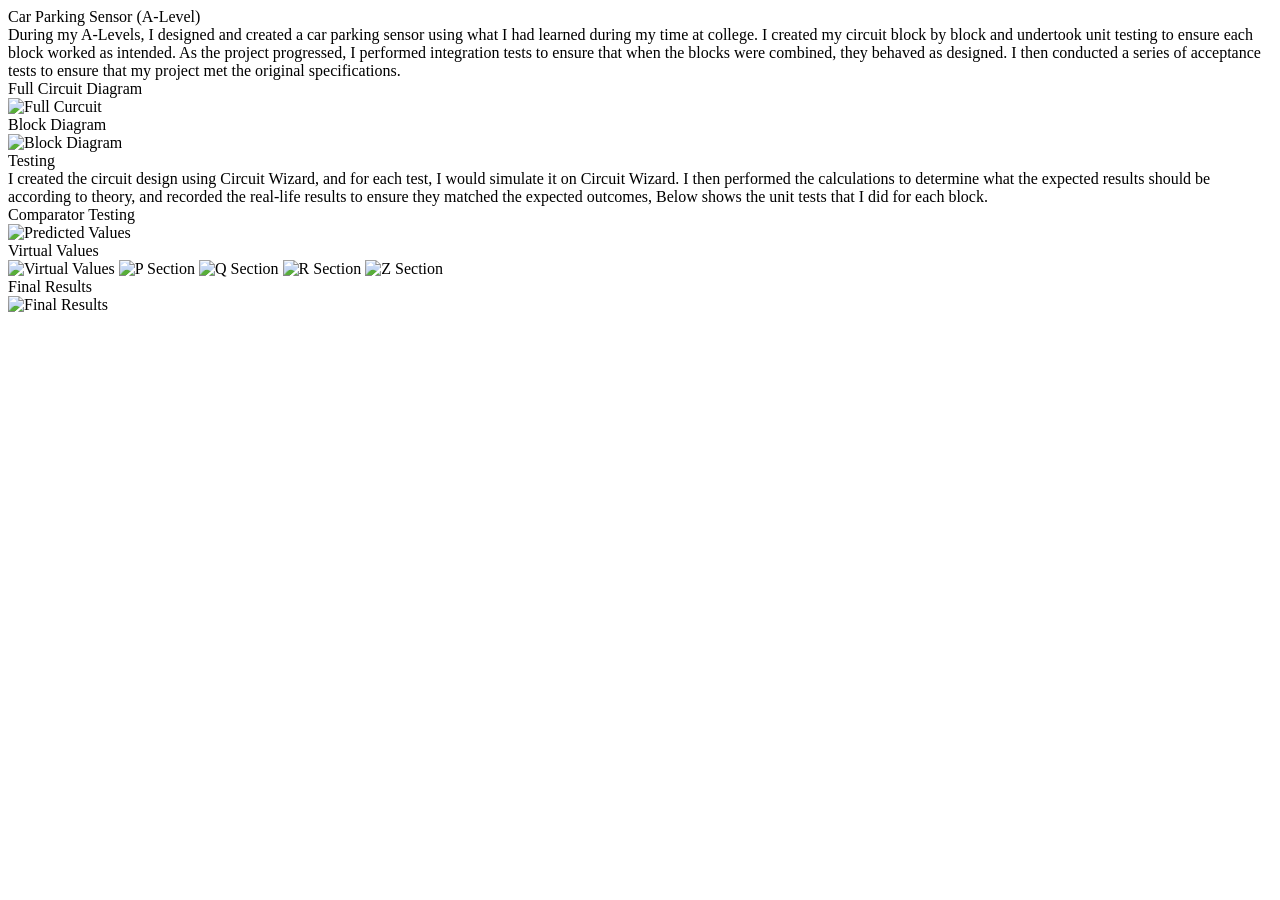
==== Pages/Projects/CarParking.html @ 0b010fe2 "init commit after making into static" ====
<!DOCTYPE html>
<html>

<head>
    <title>
        Car Parking Sensor
    </title>
    <link rel="stylesheet" href="{{ url_for('static', filename='Projects.css') }}">

</head>

<body>
    <div class="Title">Car Parking Sensor (A-Level)</div>
    <div class="IntroBox">
        <div class="Intro">During my A-Levels, I designed and created a car parking sensor using what I had learned
            during my time at college. I created my circuit block by block and undertook unit testing to ensure each
            block worked as intended. As the project progressed, I performed integration tests to ensure that when the
            blocks were combined, they behaved as designed. I then conducted a series of acceptance tests to ensure that
            my project met the original specifications.</div>
    </div>
    <div class="Box">
        <div class="SubTitles">Full Circuit Diagram</div>
        <div class="DiagramPlace">
            <img src="Images/CarParking/Full_Circuit.png" alt="Full Curcuit"
                class="DiagramSizes">
        </div>

        <div class="SubTitles">Block Diagram</div>
        <div class="DiagramPlace">
            <img src="Images/CarParking/Block_Diagram.png" alt="Block Diagram"
                class="DiagramSizes">
        </div>

        <div class="SubTitles">Testing</div>
        <div class="Intro">I created the circuit design using Circuit Wizard, and for each test, I would simulate it on
            Circuit Wizard. I then performed the calculations to determine what the expected results should be according
            to theory, and recorded the real-life results to ensure they matched the expected outcomes, Below shows the
            unit tests that I did for each block.</div>

        <div class="SubTitles">Comparator Testing</div>
        <div class="DiagramPlace">
            <img src="Images/CarParking/Predicted_Values.png" alt="Predicted Values"
                class="DiagramSizes">
        </div>

        <div class="SubTitles">Virtual Values</div>
        <div class="virtualPlace">
            <img src="Images/CarParking/Virtual_Values.png" alt="Virtual Values"
                class="virtualValues">
            <img src="Images/CarParking/P_Part.png" alt="P Section"
                class="virtualValues">
            <img src="Images/CarParking/Q_Part.png" alt="Q Section"
                class="virtualValues">
            <img src="Images/CarParking/R_Part.png" alt="R Section"
                class="virtualValues">
            <img src="Images/CarParking/Z_Part.png" alt="Z Section"
                class="virtualValues">
        </div>


        <div class="SubTitles">Final Results</div>
        <div class="DiagramPlace">
            <img src="Images/CarParking/Final_Results.png" alt="Final Results"
                class="DiagramSizes">
        </div>
    </div>

</body>

</html>
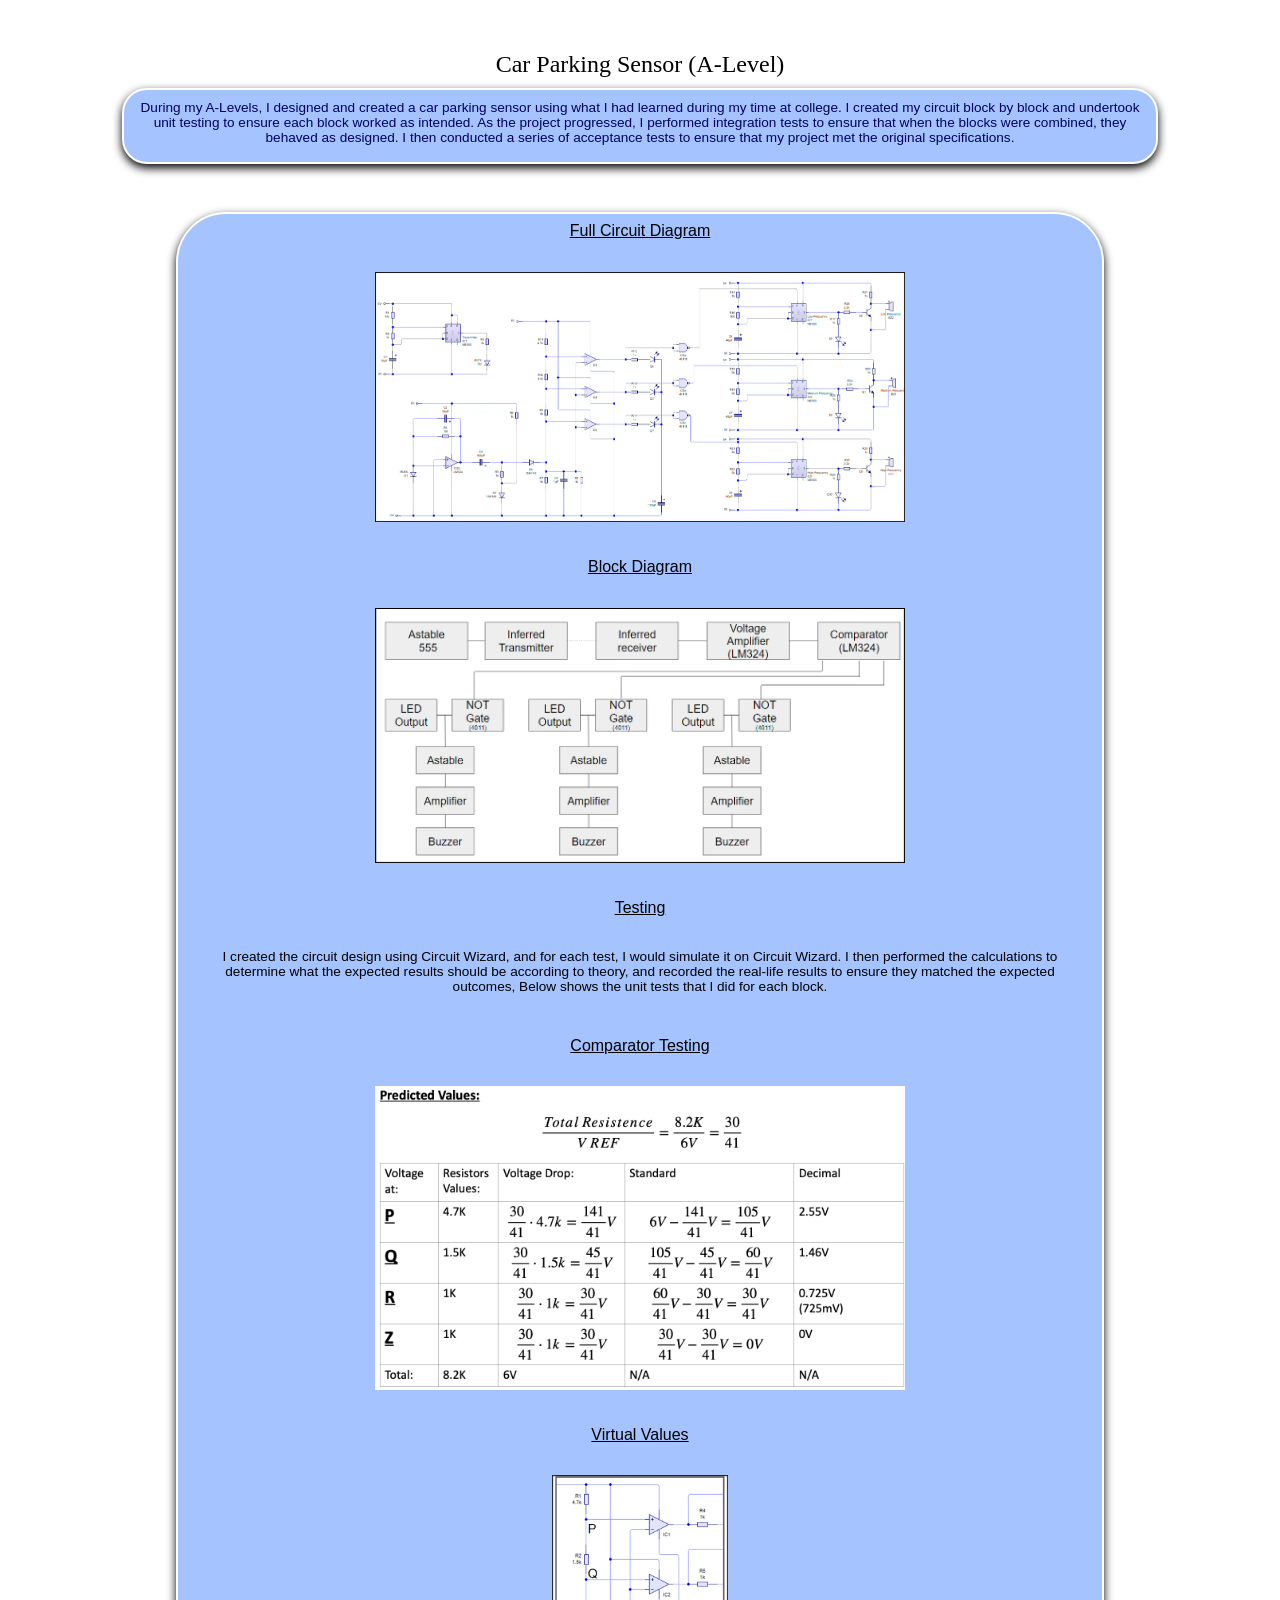
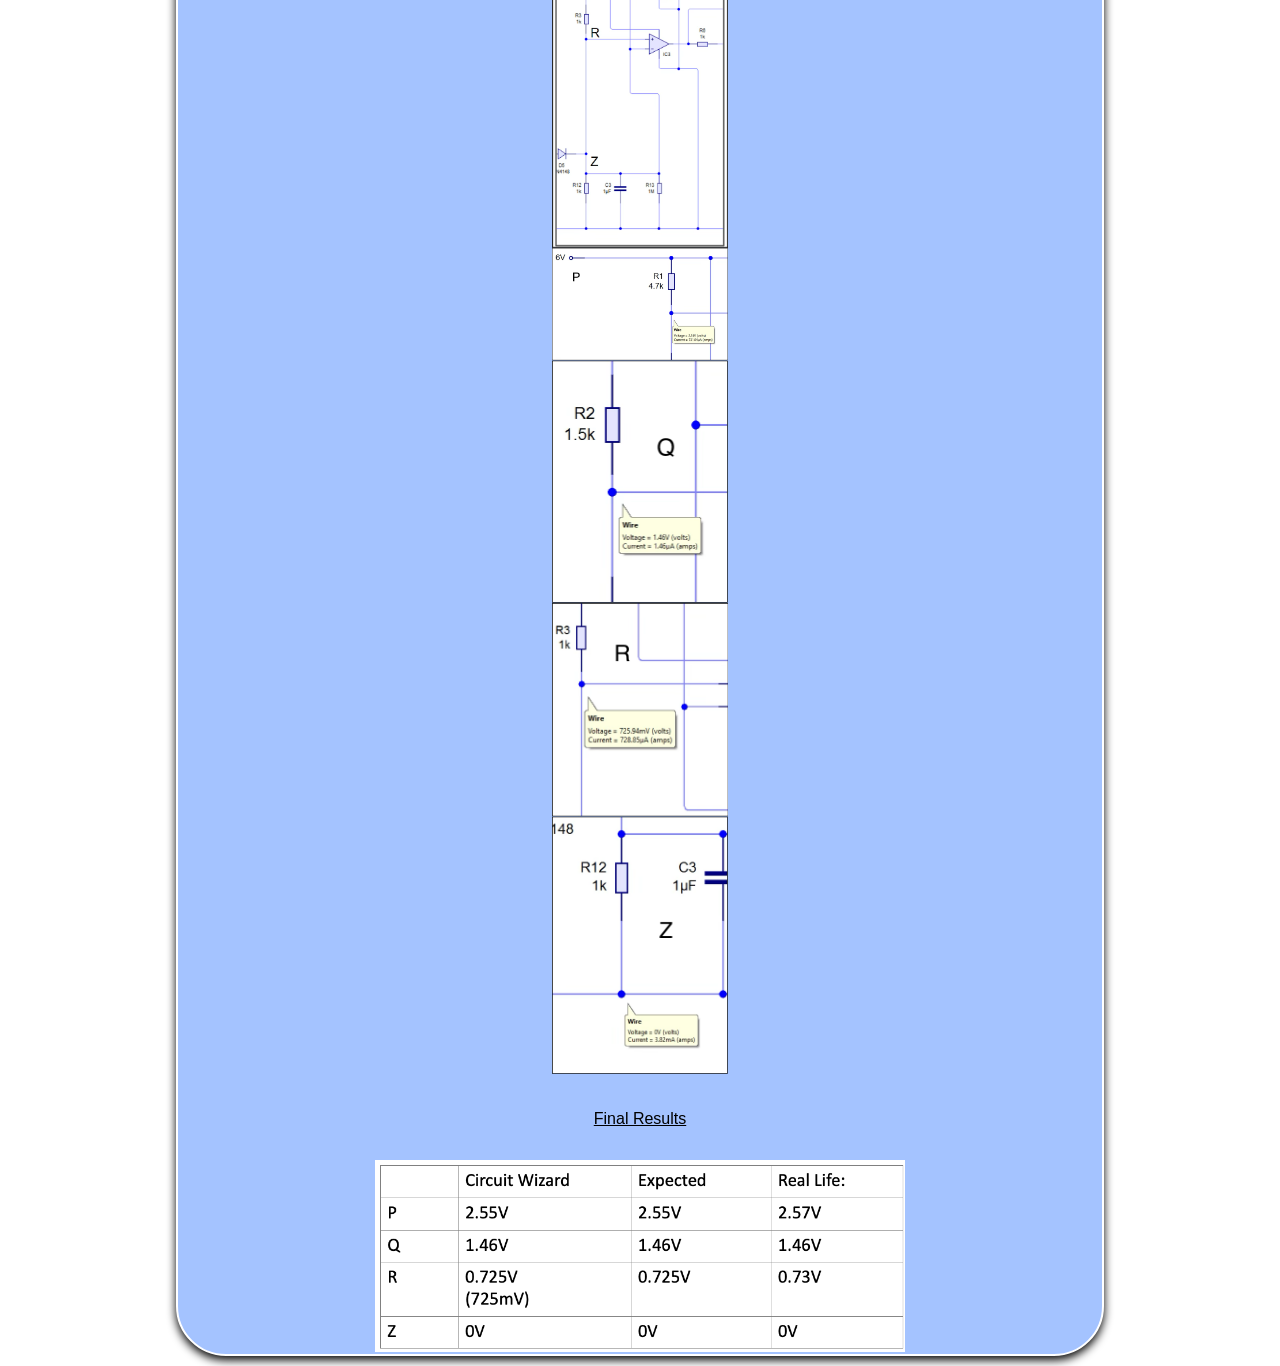
==== commit d4f996aa: "Fixed Dir Locs and Uniformity across Stats page as a test before doing on the rest projects" ====
--- a/Pages/Projects/CarParking.html
+++ b/Pages/Projects/CarParking.html
@@ -5,7 +5,7 @@
     <title>
         Car Parking Sensor
     </title>
-    <link rel="stylesheet" href="{{ url_for('static', filename='Projects.css') }}">
+    <link rel="stylesheet" href="../../css/Projects.css">
 
 </head>
 
@@ -21,13 +21,13 @@
     <div class="Box">
         <div class="SubTitles">Full Circuit Diagram</div>
         <div class="DiagramPlace">
-            <img src="Images/CarParking/Full_Circuit.png" alt="Full Curcuit"
+            <img src="../../../../Images/CarParking/Full_Circuit.png" alt="Full Curcuit"
                 class="DiagramSizes">
         </div>
 
         <div class="SubTitles">Block Diagram</div>
         <div class="DiagramPlace">
-            <img src="Images/CarParking/Block_Diagram.png" alt="Block Diagram"
+            <img src="../../Images/CarParking/Block_Diagram.png" alt="Block Diagram"
                 class="DiagramSizes">
         </div>
 
@@ -39,28 +39,28 @@
 
         <div class="SubTitles">Comparator Testing</div>
         <div class="DiagramPlace">
-            <img src="Images/CarParking/Predicted_Values.png" alt="Predicted Values"
+            <img src="../../Images/CarParking/Predicted_Values.png" alt="Predicted Values"
                 class="DiagramSizes">
         </div>
 
         <div class="SubTitles">Virtual Values</div>
         <div class="virtualPlace">
-            <img src="Images/CarParking/Virtual_Values.png" alt="Virtual Values"
+            <img src="../../Images/CarParking/Virtual_Values.png" alt="Virtual Values"
                 class="virtualValues">
-            <img src="Images/CarParking/P_Part.png" alt="P Section"
+            <img src="../../Images/CarParking/P_Part.png" alt="P Section"
                 class="virtualValues">
-            <img src="Images/CarParking/Q_Part.png" alt="Q Section"
+            <img src="../../Images/CarParking/Q_Part.png" alt="Q Section"
                 class="virtualValues">
-            <img src="Images/CarParking/R_Part.png" alt="R Section"
+            <img src="../../Images/CarParking/R_Part.png" alt="R Section"
                 class="virtualValues">
-            <img src="Images/CarParking/Z_Part.png" alt="Z Section"
+            <img src="../../Images/CarParking/Z_Part.png" alt="Z Section"
                 class="virtualValues">
         </div>
 
 
         <div class="SubTitles">Final Results</div>
         <div class="DiagramPlace">
-            <img src="Images/CarParking/Final_Results.png" alt="Final Results"
+            <img src="../../Images/CarParking/Final_Results.png" alt="Final Results"
                 class="DiagramSizes">
         </div>
     </div>
--- a/css/Projects.css
+++ b/css/Projects.css
@@ -0,0 +1,134 @@
+/*This file will be used for all the indiv project files, Making code more reusable*/
+
+
+.ProjectHeaderBar {
+  width: 100%;
+  display: flex;
+  align-items: center;
+  position: fixed;
+  top: 0;
+  z-index: 1000;
+  background-color: light-dark(#A4C3FF, #2C2C2C);
+  overflow: hidden;
+}
+
+.ProjectHeaderBar a {
+    display: inline-block;
+    text-align: center;
+    width: 100%;
+    color: light-dark(#020061, #e7e7e7);
+    padding: 14px 16px;
+    text-decoration: none;
+    font-size: clamp(20px, 1.5vw, 20px)
+}
+
+.ProjectHeaderBar a:hover {
+    background-color: #ddd;
+    color: black;
+}
+
+
+
+
+.Title {
+    margin-top: 3.2rem;
+    text-align: center;
+    font-size: 1.5rem;
+    font-weight: -10;
+    margin-bottom: 0.4rem;
+}
+
+.Intro {
+    text-align: center;
+    font-size: 0.85rem;
+    margin-bottom: 0.4rem;
+
+}
+
+.StandardTextSize {
+    font-size: 0.75rem;
+    margin-bottom: 0.4rem;
+}
+
+.IntroBox {
+    border-radius: 1.56rem;
+    font-family: Arial, Helvetica, sans-serif;
+    color: light-dark(#020061, #e7e7e7);
+    background-color: light-dark(#A4C3FF, #2C2C2C);
+    border: 0.18rem solid light-dark(#ffffff, #2C2C2C);
+    box-shadow: 0 0.25rem 0.625rem light-dark(#000000, #2C2C2C);
+
+    padding: 0.625rem;
+    margin: 0.625rem auto;
+    width: 80%;
+
+    margin-bottom: 3rem;
+}
+
+.NormalText {
+    text-align: center;
+}
+
+.SubTitles {
+    text-align: center;
+    font-size: 1rem;
+    font-weight: -20;
+    margin-bottom: 0.1rem;
+    margin-top: 0.4rem;
+    text-decoration: underline;
+}
+
+.DiagramSizes {
+    max-width: 60%;
+    height: auto;
+}
+
+.DiagramPlace {
+    display: flex;
+    flex-direction: column;
+    justify-content: center;
+    align-items: center;
+    margin-top: 0.01rem;
+    margin-bottom: 0.5;
+}
+
+
+.Box {
+    display: flex;
+    gap: 1.87rem;
+    flex-direction: column;
+    border-radius: 3.125rem;
+    font-family: Arial, Helvetica, sans-serif;
+    font-size: small;
+    background-color: light-dark(#A4C3FF, #0A2A43);
+    border: 0.18rem solid light-dark(#ffffff, #2C2C2C);
+    padding: 0.125rem 1.25rem;
+    margin: 0.625rem auto;
+    box-shadow: 0 0.25rem 0.625rem light-dark(#000000, #2C2C2C);
+    max-width: 70%
+}
+
+.virtualValues {
+    max-width: 20%;
+    height: auto;
+}
+
+.virtualPlace {
+    display: flex;
+    flex-direction: column;
+    justify-content: center;
+    align-items: center;
+
+    margin: 1rm 0;
+}
+
+ul {
+    text-align: left;
+    margin: 0 auto;
+    padding-left: 1.2em;
+    max-width: 400px;
+}
+
+li {
+    margin-bottom: 6px;
+}
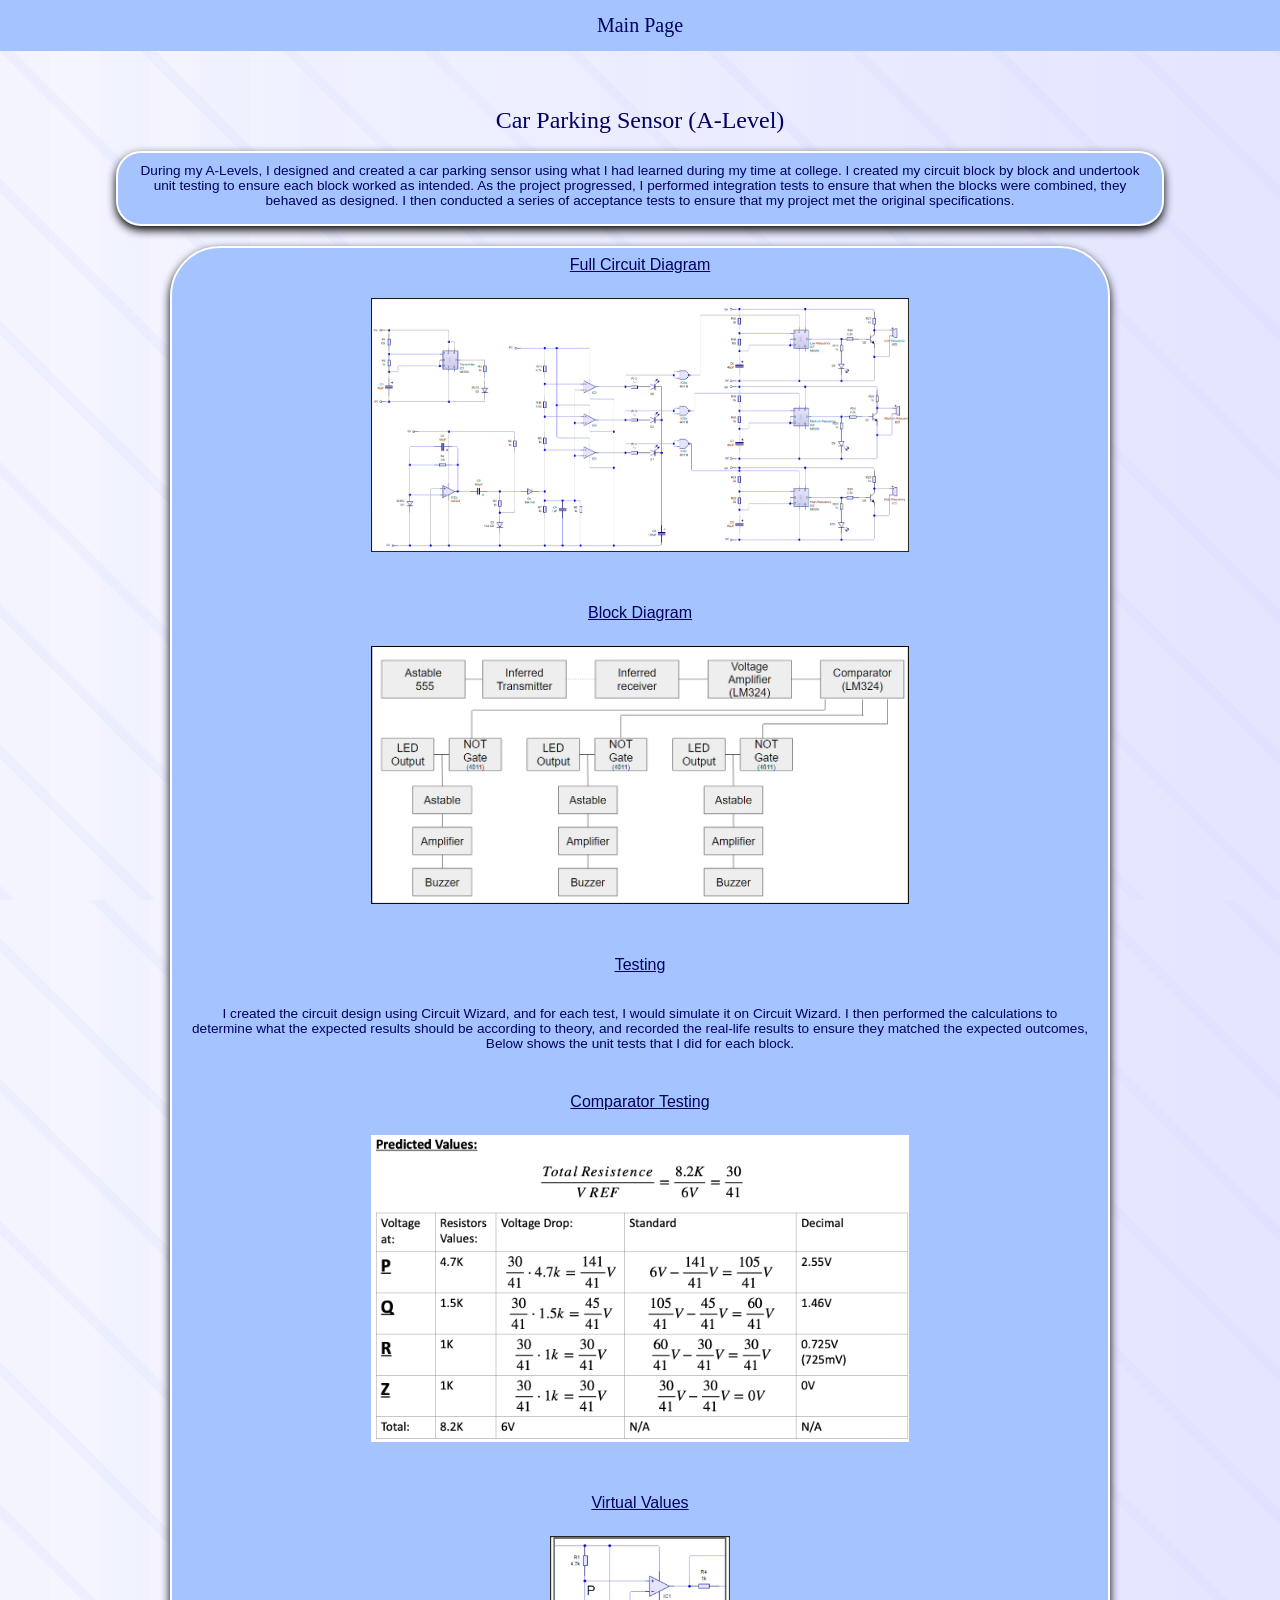
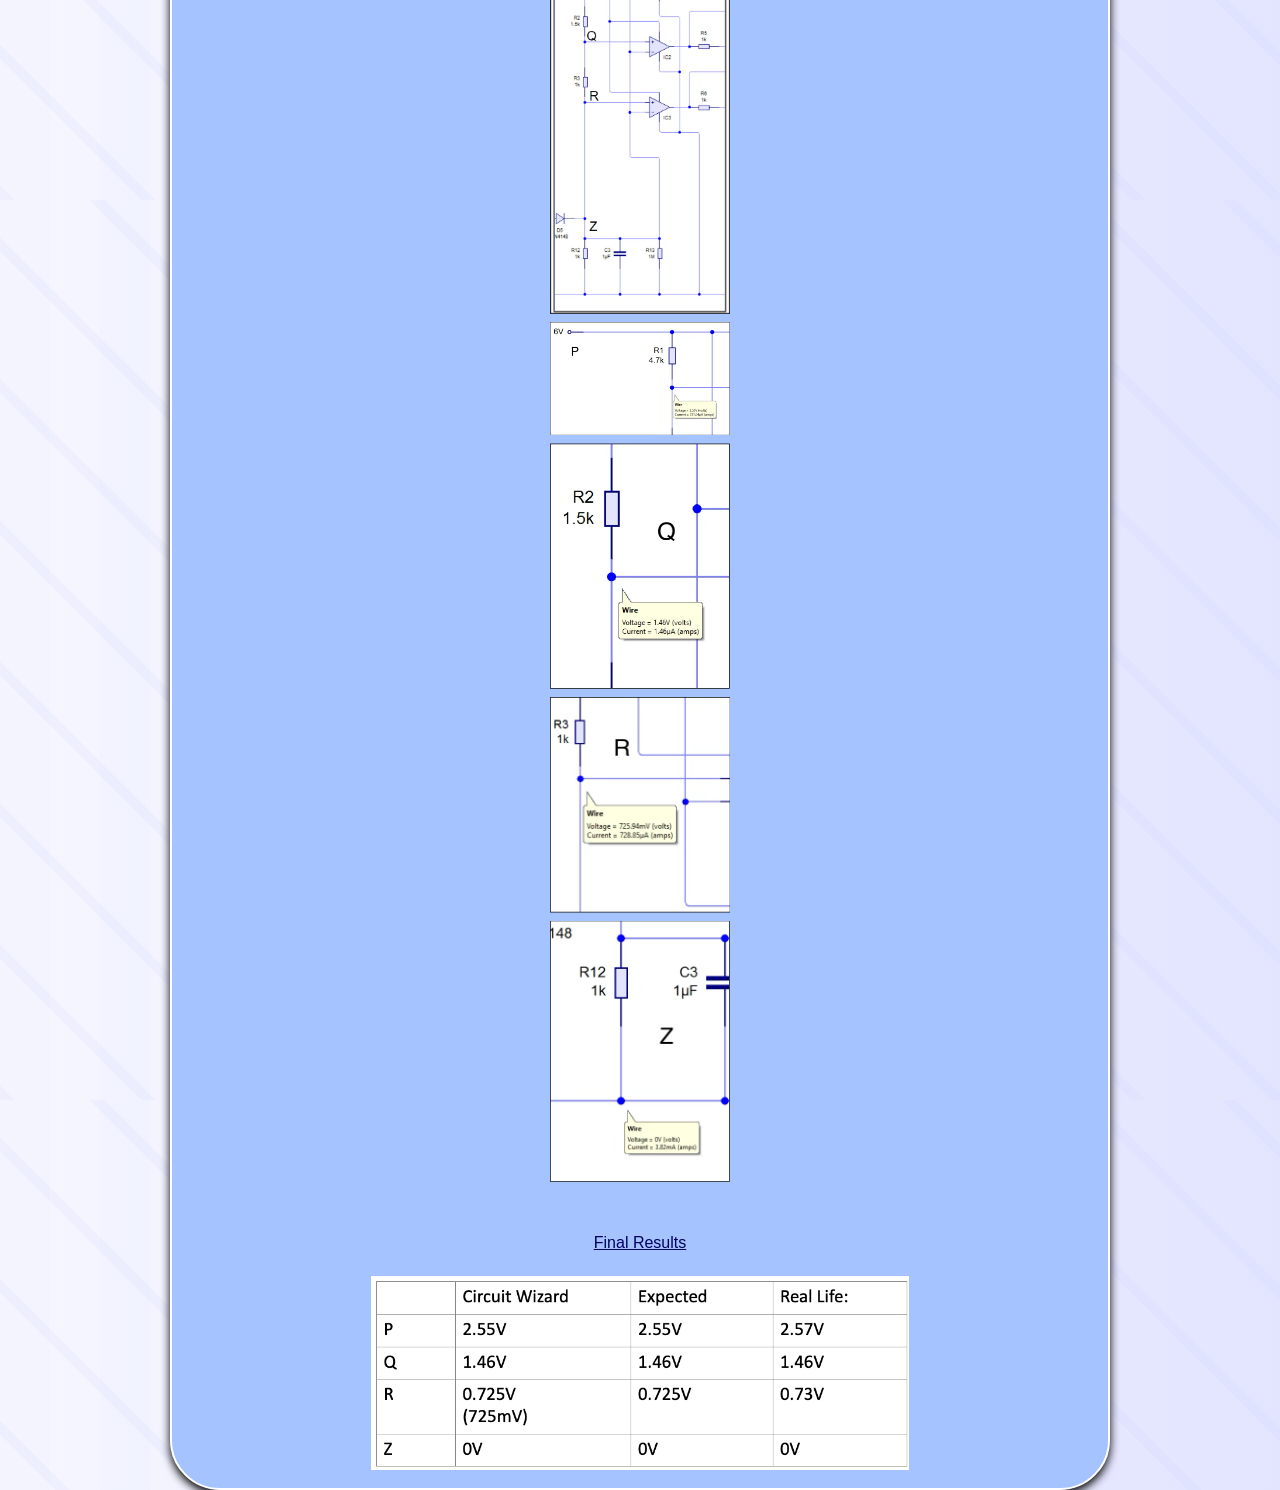
==== commit b3cb2170: "Fixed other proejcts" ====
--- a/Pages/Projects/CarParking.html
+++ b/Pages/Projects/CarParking.html
@@ -1,15 +1,21 @@
 <!DOCTYPE html>
 <html>
 
-<head>
+<head class="notStripes">
     <title>
         Car Parking Sensor
     </title>
     <link rel="stylesheet" href="../../css/Projects.css">
+    <link rel="stylesheet" href="../../css/theStyle.css">
+
 
 </head>
 
-<body>
+<body class="stripes">
+    <div class="ProjectHeaderBar">
+        <a href="/index.html">Main Page</a>
+    </div>
+
     <div class="Title">Car Parking Sensor (A-Level)</div>
     <div class="IntroBox">
         <div class="Intro">During my A-Levels, I designed and created a car parking sensor using what I had learned
--- a/css/theStyle.css
+++ b/css/theStyle.css
@@ -0,0 +1,215 @@
+html,
+body {
+  text-align: center;
+  margin: 0;
+  padding: 0;
+  height: 100%;
+  display: flex;
+  flex-direction: column;
+  /*Following does if Light mode chage color to what ever is on the left */
+  /*The Text */
+  color: light-dark(#020061, #ffffff);
+  /*The Background*/
+  /*background-color: light-dark(#ffffff, #1E1E1E);*/
+
+  /*For the Auto Scroll*/
+  scroll-behavior: smooth;
+}
+
+.stripes {
+ 
+  background-image: repeating-linear-gradient(
+      45deg,
+     light-dark(#b8c0ff1a, #a1a1a10d) 0px,
+      light-dark(#b8c0ff1a, #a1a1a10d) 10px,
+      transparent 10px,
+      transparent 100px
+    ),
+    repeating-linear-gradient(
+      90deg,
+      light-dark(#e3e5ff1a,#a1a1a10d) 0px,
+      light-dark(#e3e5ff1a, #a1a1a10d) 50px,
+      transparent 50px,
+      transparent 100px
+    ),
+    linear-gradient(90deg, light-dark(#f5f6ff,#333333), light-dark(#e3e5ff,#333333));
+
+}
+
+
+
+.HeaderBar {
+  width: 100%;
+  display: flex;
+  justify-content: space-around;
+  align-items: center;
+  position: fixed;
+  top: 0;
+  z-index: 1000;
+  background-color: light-dark(#A4C3FF, #2C2C2C);
+  overflow: hidden;
+}
+
+.HeaderBar a {
+  float: left;
+  color: light-dark(#020061, #e7e7e7);
+  text-align: center;
+  padding: 14px 16px;
+  text-decoration: none;
+  font-size: 17px;
+}
+
+.HeaderBar a:hover {
+  background-color: #A4C3FF;
+  color: black;
+}
+
+.Title {
+  padding-top: 3.5rem;
+  display: flex;
+  justify-content: center;
+  align-items: center;
+  gap: 15px;
+  text-align: center;
+}
+
+.IntroBox {
+  border-radius: 1.56rem;
+  font-family: Arial, Helvetica, sans-serif;
+  color: light-dark(#020061, #e7e7e7);
+  background-color: light-dark(#A4C3FF, #2C2C2C);
+  border: 0.18rem solid light-dark(#ffffff, #2C2C2C);
+  box-shadow: 0 0.25rem 0.625rem light-dark(#000000, #2C2C2C);
+
+  padding: 0.625rem;
+  margin: 0.625rem auto;
+}
+
+footer {
+  text-align: center;
+  padding: 0.25rem;
+  background-color: light-dark(#A4C3FF, #7c7c7c);
+  text-align: center;
+  margin-top: auto;
+}
+
+.Logos {
+  display: flex;
+  flex-wrap: wrap;
+  justify-content: center;
+  align-items: center;
+  gap: 1.25rem;
+  margin-top: 1.25rem;
+}
+
+.ImageSizes {
+  width: 4.375rem;
+  height: 4.375rem;
+
+}
+
+.projectsBox {
+  display: flex;
+  gap: 1.87rem;
+  flex-direction: column;
+  border-radius: 3.125rem;
+  font-family: Arial, Helvetica, sans-serif;
+  font-size: small;
+  background-color: light-dark(#ffffff, #2C2C2C);
+  border: 0.18rem solid light-dark(#ffffff, #2C2C2C);
+  padding: 0.125rem 1.25rem;
+  margin: 0.625rem auto;
+  box-shadow: 0 0.25rem 0.625rem light-dark(#000000, #2C2C2C);
+  max-width: 80%
+}
+
+.projectsBox h2 {
+  margin-bottom: -0.625rem;
+}
+
+.indivProjects {
+  font-size: small;
+  margin-bottom: 0.5rem;
+
+  border-radius: 3.125rem;
+  flex: 1;
+  border: 0.18rem solid light-dark(#ffffff, #2C2C2C);
+  background-color: light-dark(#A4C3FF, #0A2A43);
+  padding: 0.625rem 0.625rem;
+  box-shadow: 0 0.25rem 0.625rem light-dark(#000000, #2C2C2C);
+  width: 90%;
+  margin-left: auto;
+  margin-right: auto;
+}
+
+.indivProjects:hover {
+  background-color: light-dark(#8FB0E6, #2d768a);
+  color: light-dark(#3d0061, #ffffff);
+}
+
+.ProjectsText {
+  font-size: 1.5rem;
+  margin-bottom: -1.25rem;
+}
+
+.IndivProjectTitle {
+  font-size: 1.1rem;
+}
+
+.IndivProjectDesc {
+  font-size: 0.7rem;
+}
+
+.indivProjects ul {
+  display: inline-block;
+  text-align: left;
+  margin: 0 auto;
+  padding-left: 1.2em;
+  max-width: 400px;
+}
+
+
+.indivProjects li {
+  margin-bottom: 6px;
+}
+
+.ProjectImage {
+  border-radius: 1.56rem;
+
+  max-width: 60%;
+  height: auto;
+}
+
+
+
+img {
+  margin-top: -0.5rem;
+  margin-bottom: 1rem;
+  max-width: 100%;
+  height: auto;
+}
+
+.GitHubProjects {
+  border-radius: 20%;
+}
+
+:root {
+  color-scheme: light dark;
+}
+
+/*Where the scroll will stop*/
+#Skills,
+#AboutMe,
+#CharityWork,
+#Contact {
+  scroll-margin-top: 80px;
+}
+
+/*Ensures that the color doesnt change for link*/
+a,
+a:hover,
+a:visited,
+a:active {
+  color: inherit;
+  text-decoration: none;
+}
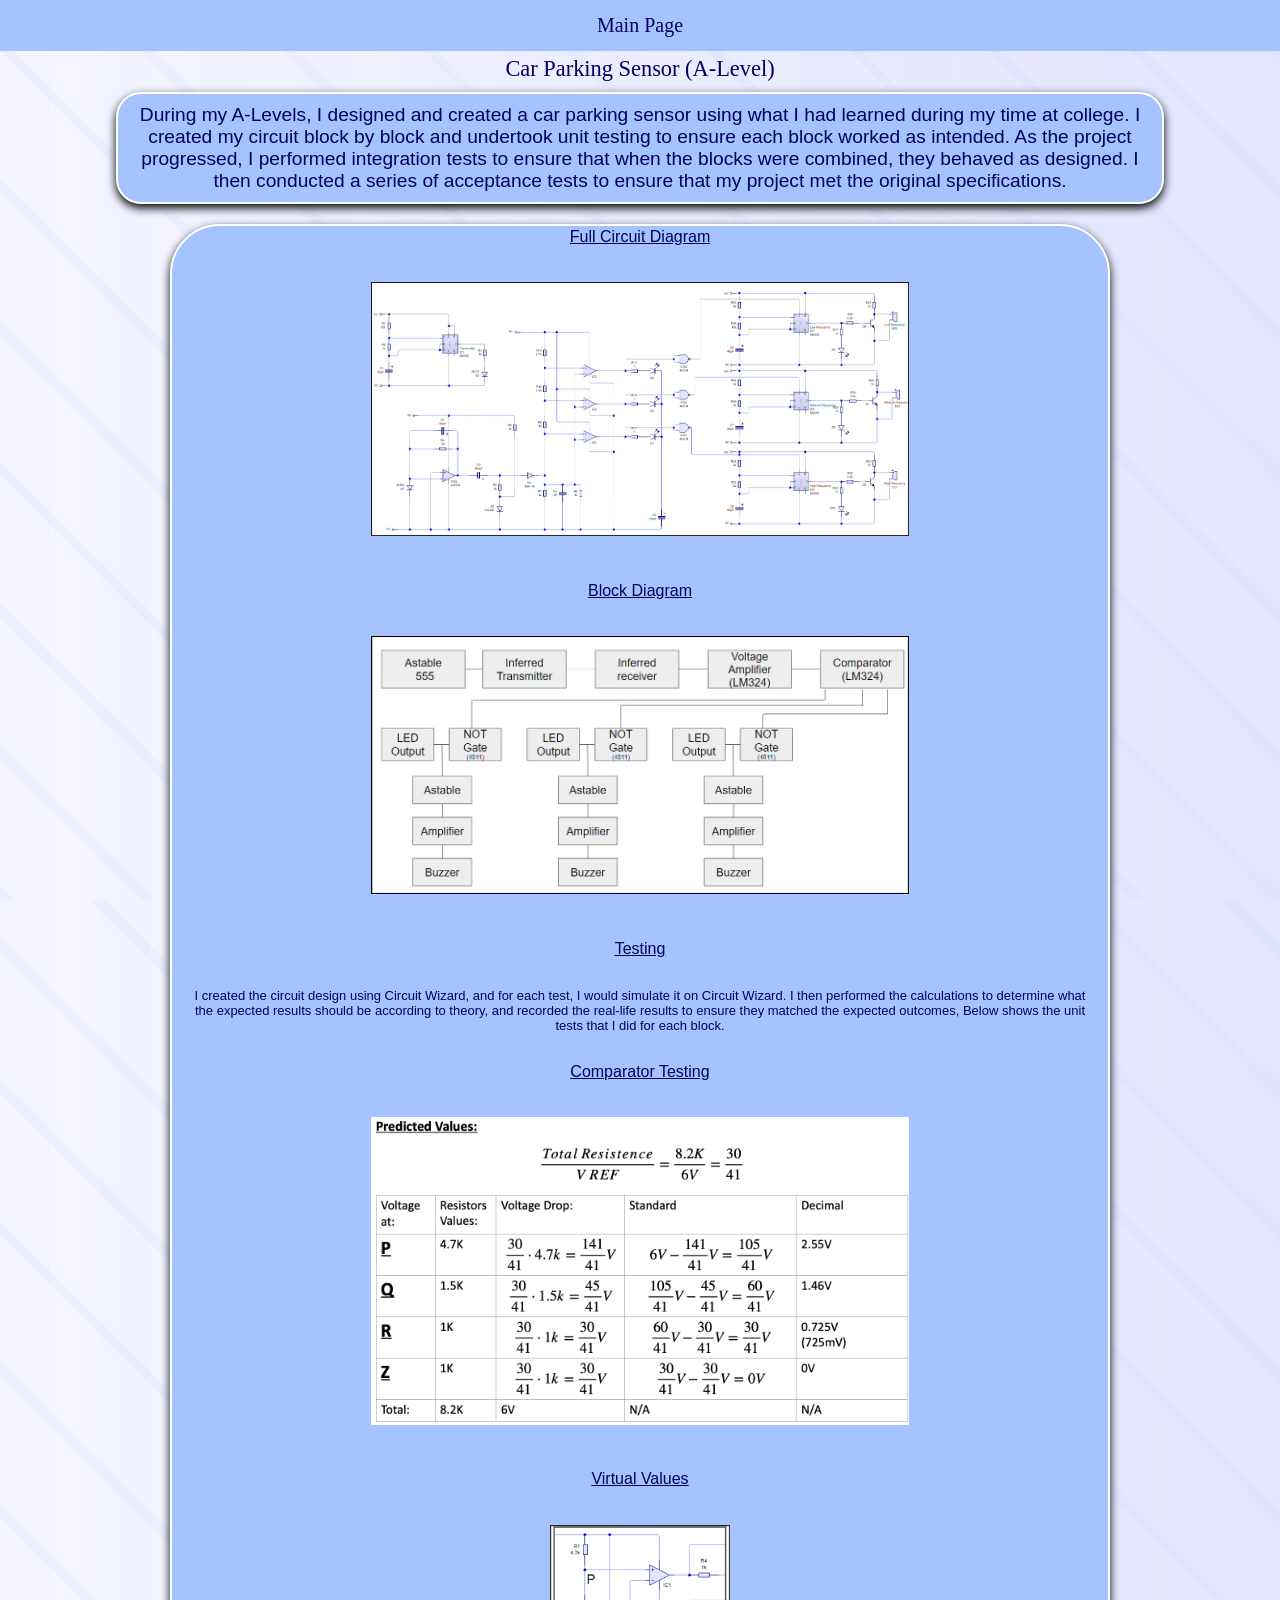
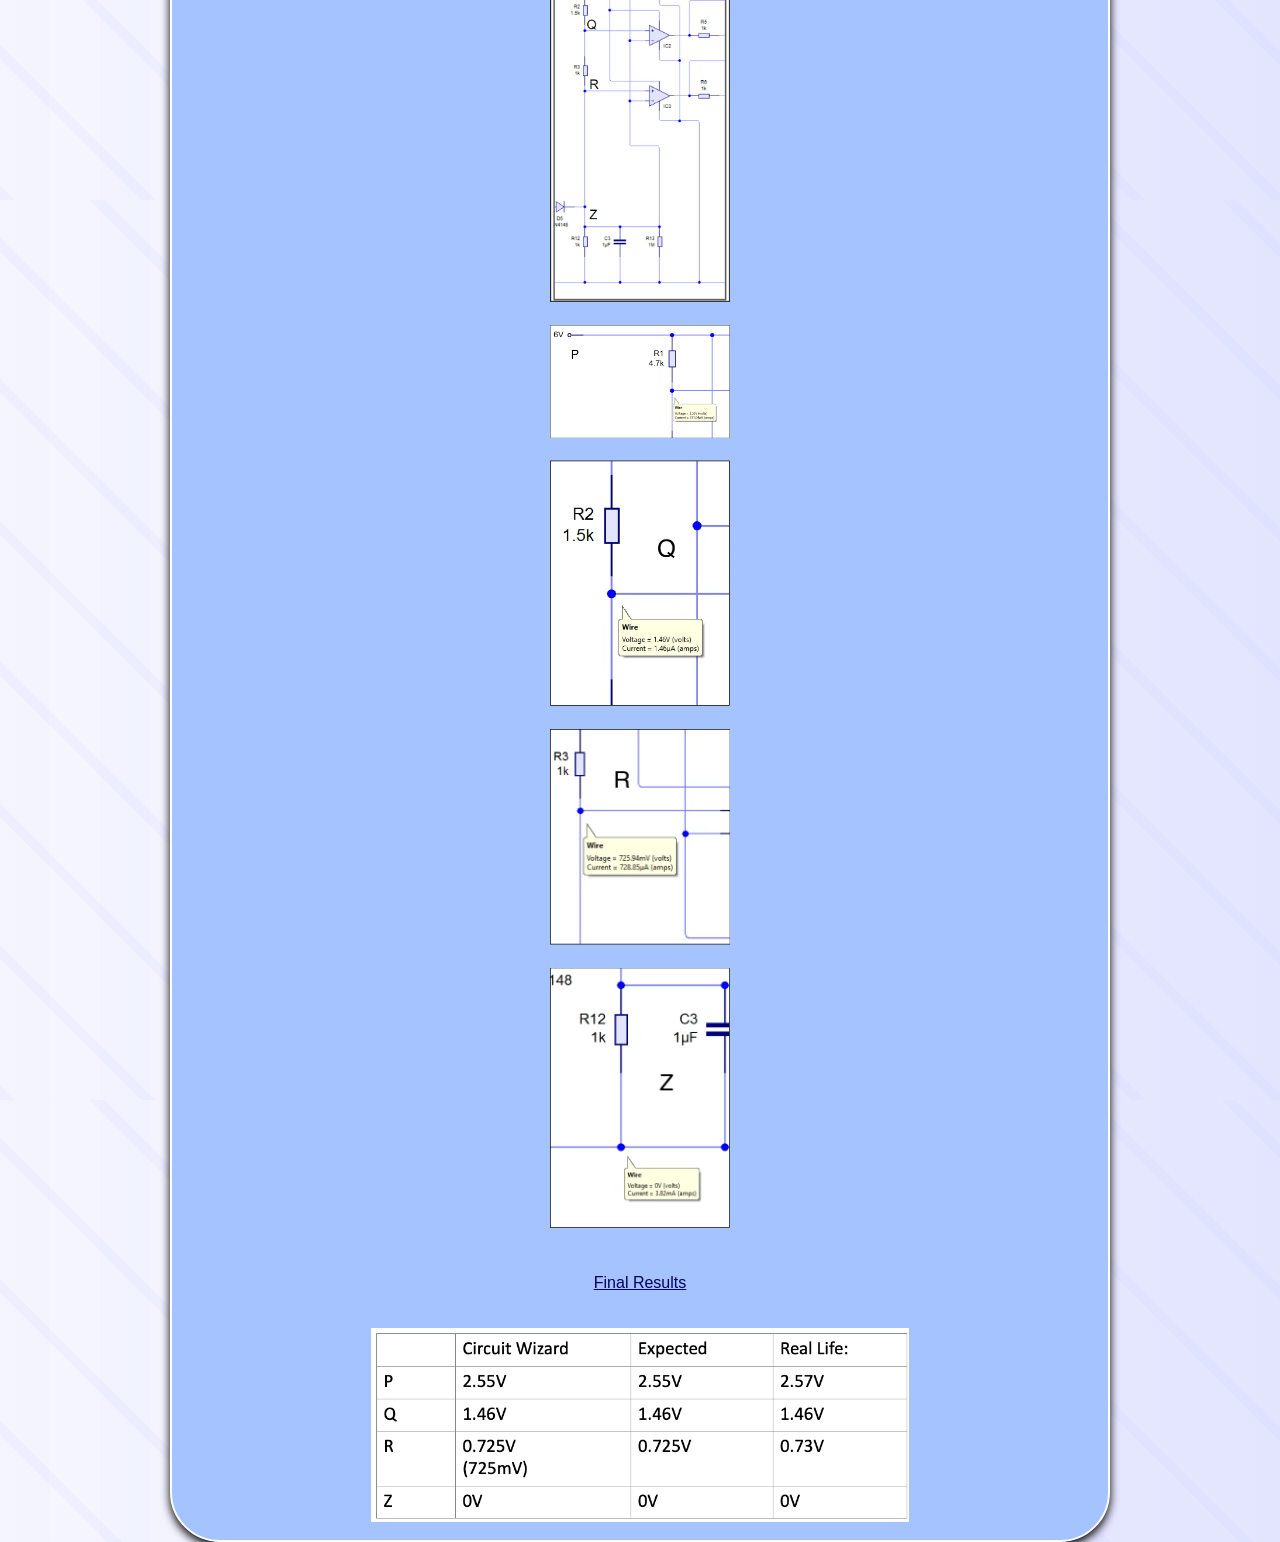
==== commit 04fb61df: "More uniformity across by using theStyle.css" ====
--- a/Pages/Projects/CarParking.html
+++ b/Pages/Projects/CarParking.html
@@ -18,16 +18,15 @@
 
     <div class="Title">Car Parking Sensor (A-Level)</div>
     <div class="IntroBox">
-        <div class="Intro">During my A-Levels, I designed and created a car parking sensor using what I had learned
+            During my A-Levels, I designed and created a car parking sensor using what I had learned
             during my time at college. I created my circuit block by block and undertook unit testing to ensure each
             block worked as intended. As the project progressed, I performed integration tests to ensure that when the
             blocks were combined, they behaved as designed. I then conducted a series of acceptance tests to ensure that
             my project met the original specifications.</div>
-    </div>
     <div class="Box">
         <div class="SubTitles">Full Circuit Diagram</div>
         <div class="DiagramPlace">
-            <img src="../../../../Images/CarParking/Full_Circuit.png" alt="Full Curcuit"
+            <img src="../../Images/CarParking/Full_Circuit.png" alt="Full Curcuit"
                 class="DiagramSizes">
         </div>
 
--- a/css/Projects.css
+++ b/css/Projects.css
@@ -29,40 +29,8 @@
 
 
 
-
-.Title {
-    margin-top: 3.2rem;
-    text-align: center;
-    font-size: 1.5rem;
-    font-weight: -10;
-    margin-bottom: 0.4rem;
-}
-
-.Intro {
-    text-align: center;
-    font-size: 0.85rem;
-    margin-bottom: 0.4rem;
-
-}
-
 .StandardTextSize {
     font-size: 0.75rem;
-    margin-bottom: 0.4rem;
-}
-
-.IntroBox {
-    border-radius: 1.56rem;
-    font-family: Arial, Helvetica, sans-serif;
-    color: light-dark(#020061, #e7e7e7);
-    background-color: light-dark(#A4C3FF, #2C2C2C);
-    border: 0.18rem solid light-dark(#ffffff, #2C2C2C);
-    box-shadow: 0 0.25rem 0.625rem light-dark(#000000, #2C2C2C);
-
-    padding: 0.625rem;
-    margin: 0.625rem auto;
-    width: 80%;
-
-    margin-bottom: 3rem;
 }
 
 .NormalText {
@@ -73,8 +41,6 @@
     text-align: center;
     font-size: 1rem;
     font-weight: -20;
-    margin-bottom: 0.1rem;
-    margin-top: 0.4rem;
     text-decoration: underline;
 }
 
@@ -88,8 +54,6 @@
     flex-direction: column;
     justify-content: center;
     align-items: center;
-    margin-top: 0.01rem;
-    margin-bottom: 0.5;
 }
 
 
@@ -118,7 +82,6 @@
     flex-direction: column;
     justify-content: center;
     align-items: center;
-
     margin: 1rm 0;
 }
 
@@ -127,8 +90,11 @@
     margin: 0 auto;
     padding-left: 1.2em;
     max-width: 400px;
+    font-size: 1.2rem;
 }
 
 li {
     margin-bottom: 6px;
+    font-size: 1.2rem;
+
 }
--- a/css/theStyle.css
+++ b/css/theStyle.css
@@ -65,6 +65,7 @@
 }
 
 .Title {
+  font-size: 1.4rem;
   padding-top: 3.5rem;
   display: flex;
   justify-content: center;
@@ -74,13 +75,14 @@
 }
 
 .IntroBox {
+  font-size: 1.2rem;
   border-radius: 1.56rem;
   font-family: Arial, Helvetica, sans-serif;
   color: light-dark(#020061, #e7e7e7);
   background-color: light-dark(#A4C3FF, #2C2C2C);
   border: 0.18rem solid light-dark(#ffffff, #2C2C2C);
   box-shadow: 0 0.25rem 0.625rem light-dark(#000000, #2C2C2C);
-
+  max-width: 80%;
   padding: 0.625rem;
   margin: 0.625rem auto;
 }
@@ -110,27 +112,20 @@
 
 .projectsBox {
   display: flex;
-  gap: 1.87rem;
+  gap: 1.2rem;
   flex-direction: column;
   border-radius: 3.125rem;
   font-family: Arial, Helvetica, sans-serif;
   font-size: small;
   background-color: light-dark(#ffffff, #2C2C2C);
   border: 0.18rem solid light-dark(#ffffff, #2C2C2C);
-  padding: 0.125rem 1.25rem;
   margin: 0.625rem auto;
   box-shadow: 0 0.25rem 0.625rem light-dark(#000000, #2C2C2C);
   max-width: 80%
 }
 
-.projectsBox h2 {
-  margin-bottom: -0.625rem;
-}
-
 .indivProjects {
-  font-size: small;
   margin-bottom: 0.5rem;
-
   border-radius: 3.125rem;
   flex: 1;
   border: 0.18rem solid light-dark(#ffffff, #2C2C2C);
@@ -146,18 +141,19 @@
   background-color: light-dark(#8FB0E6, #2d768a);
   color: light-dark(#3d0061, #ffffff);
 }
-
-.ProjectsText {
+s
+.ProjectsText { /*The word Projects*/
   font-size: 1.5rem;
   margin-bottom: -1.25rem;
 }
 
 .IndivProjectTitle {
   font-size: 1.1rem;
+  text-decoration: underline;
 }
 
 .IndivProjectDesc {
-  font-size: 0.7rem;
+  font-size: 0.9rem;
 }
 
 .indivProjects ul {
@@ -166,11 +162,15 @@
   margin: 0 auto;
   padding-left: 1.2em;
   max-width: 400px;
+  font-size: 0.9rem;
+
 }
 
 
 .indivProjects li {
   margin-bottom: 6px;
+  font-size: 0.9rem;
+
 }
 
 .ProjectImage {
@@ -180,16 +180,15 @@
   height: auto;
 }
 
-
-
 img {
-  margin-top: -0.5rem;
+  margin-top: 0.4rem;
   margin-bottom: 1rem;
   max-width: 100%;
   height: auto;
 }
 
 .GitHubProjects {
+  margin-top: 0.4rem;
   border-radius: 20%;
 }
 
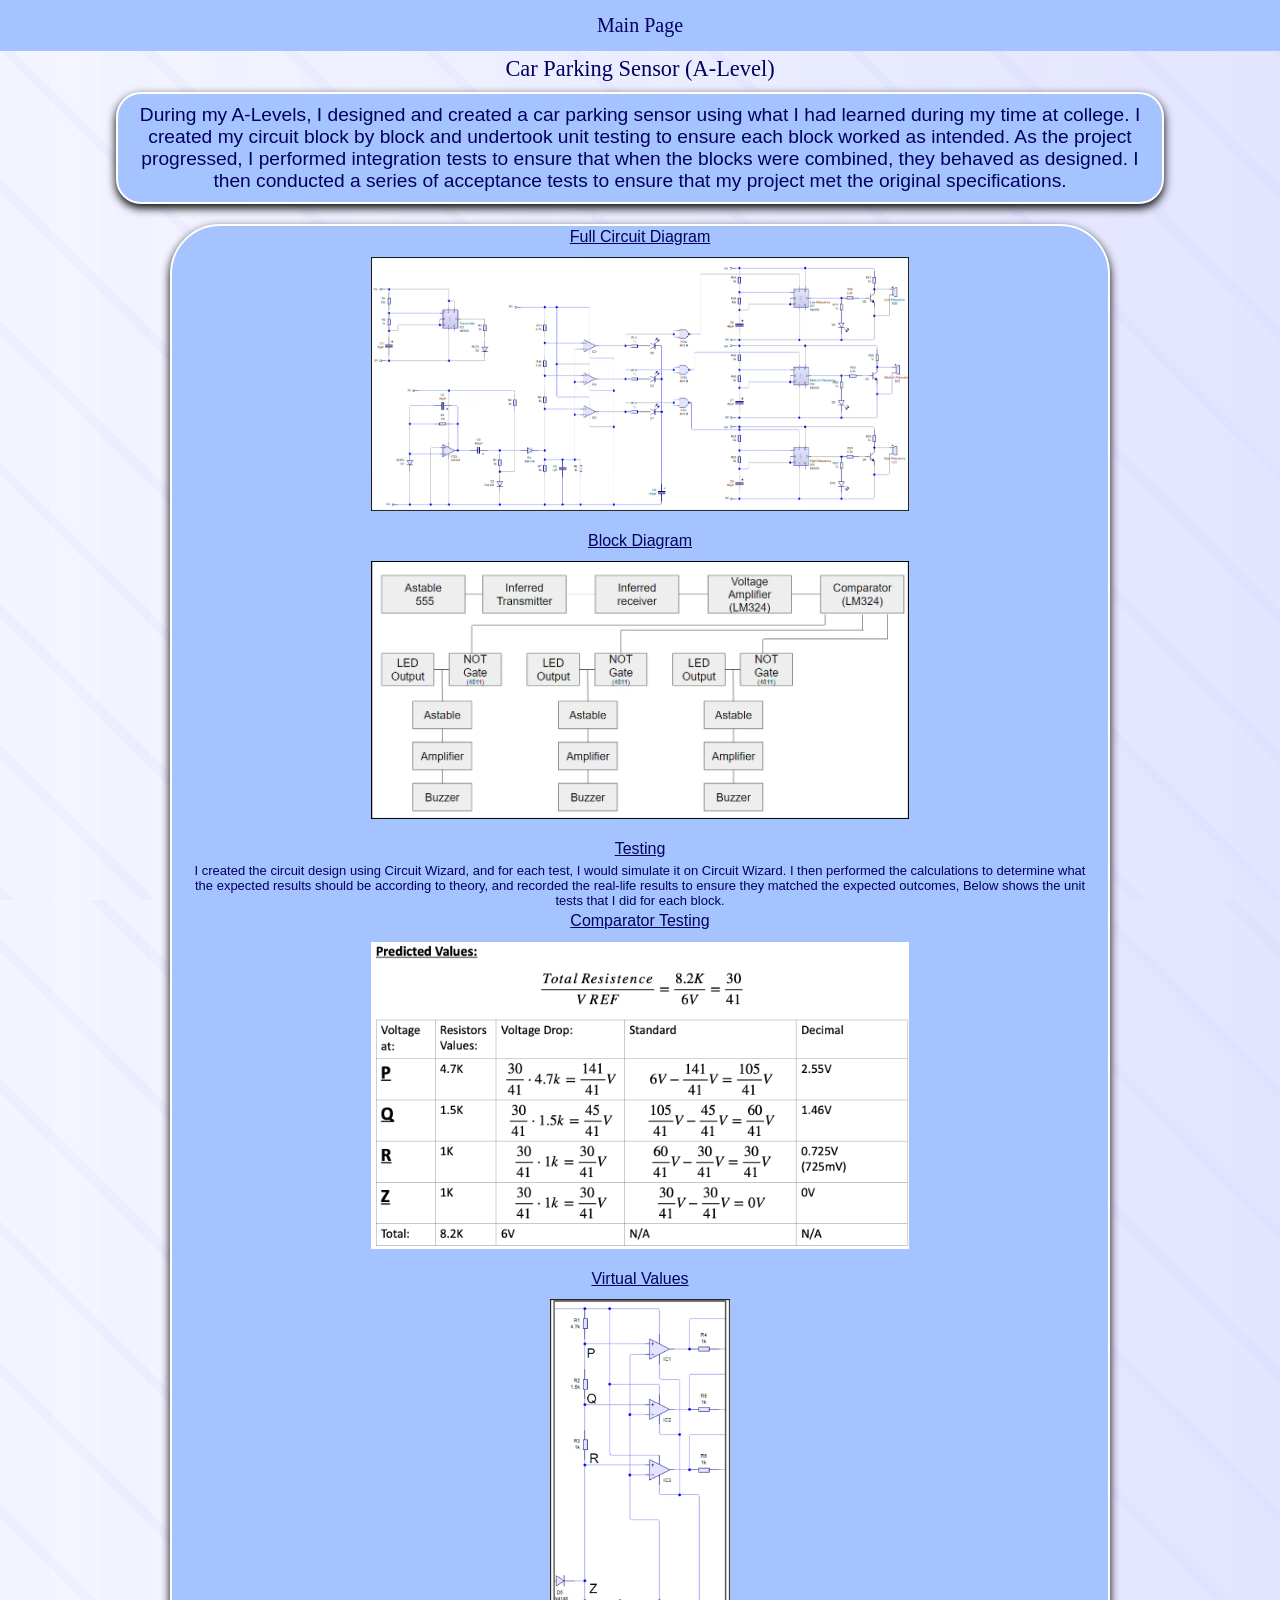
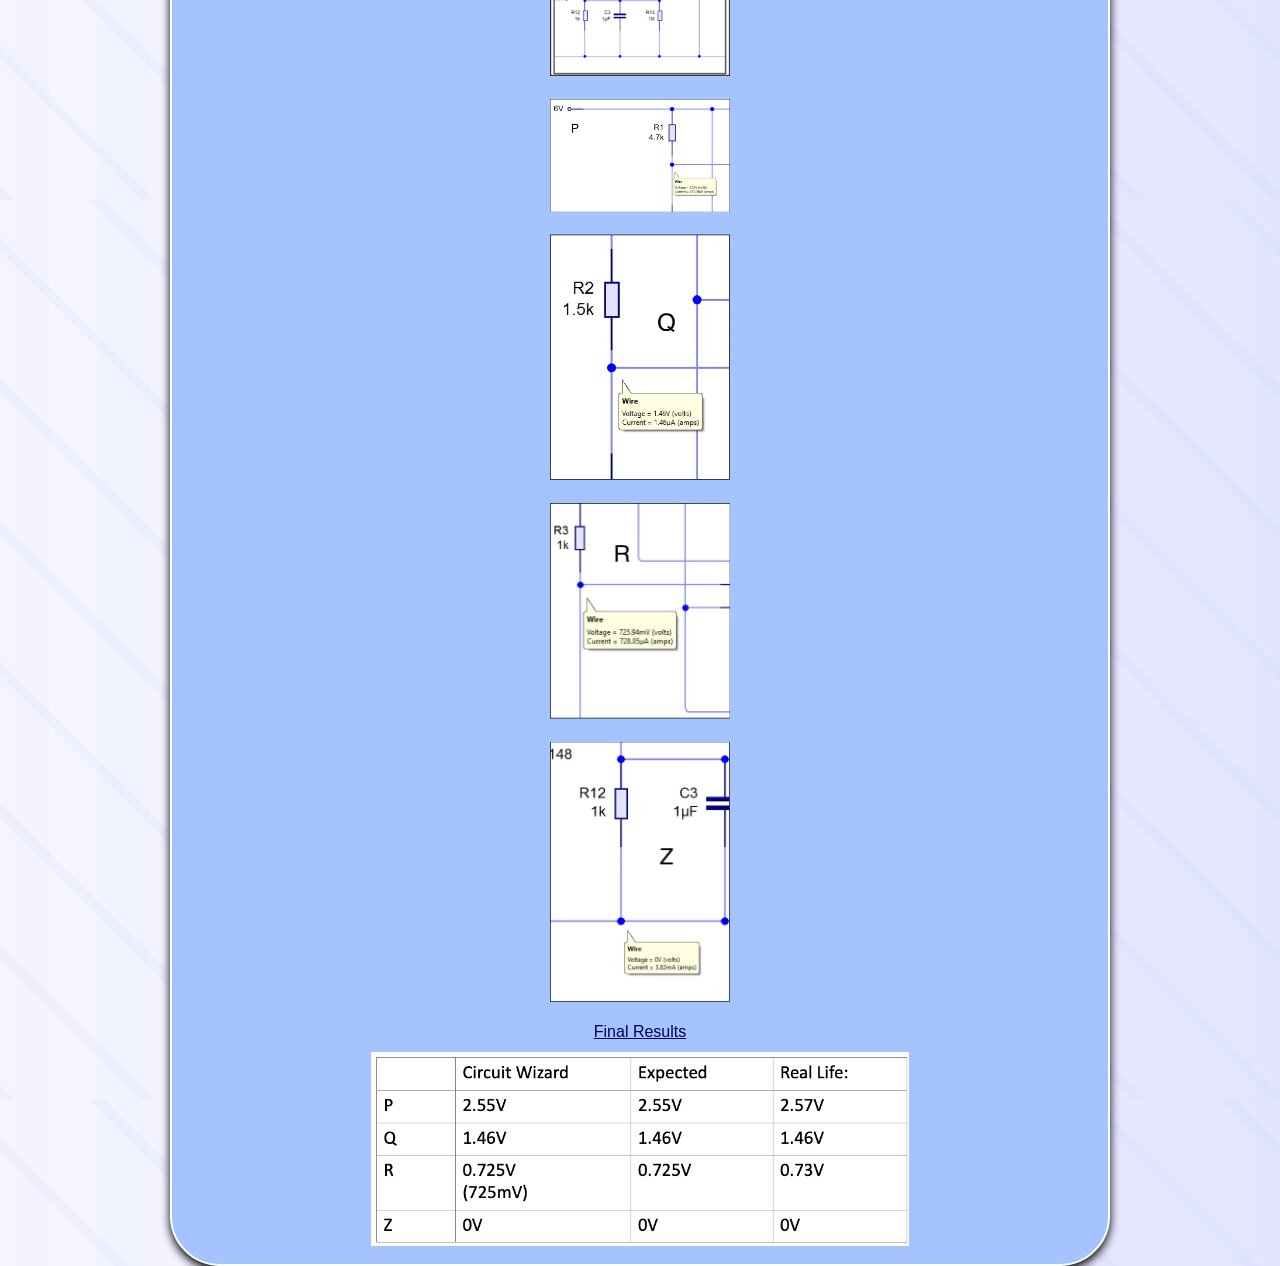
==== commit 4280c3c2: "Added Favicon" ====
--- a/Pages/Projects/CarParking.html
+++ b/Pages/Projects/CarParking.html
@@ -7,6 +7,8 @@
     </title>
     <link rel="stylesheet" href="../../css/Projects.css">
     <link rel="stylesheet" href="../../css/theStyle.css">
+    <link rel="icon" type="image/x-icon" href="Images/HM.svg">
+
 
 
 </head>
--- a/css/Projects.css
+++ b/css/Projects.css
@@ -59,13 +59,13 @@
 
 .Box {
     display: flex;
-    gap: 1.87rem;
+    gap: 0.3rem;
     flex-direction: column;
     border-radius: 3.125rem;
     font-family: Arial, Helvetica, sans-serif;
     font-size: small;
     background-color: light-dark(#A4C3FF, #0A2A43);
-    border: 0.18rem solid light-dark(#ffffff, #2C2C2C);
+    border: 0.18rem solid light-dark(#ffffff, #000000);
     padding: 0.125rem 1.25rem;
     margin: 0.625rem auto;
     box-shadow: 0 0.25rem 0.625rem light-dark(#000000, #2C2C2C);
--- a/css/theStyle.css
+++ b/css/theStyle.css
@@ -80,7 +80,7 @@
   font-family: Arial, Helvetica, sans-serif;
   color: light-dark(#020061, #e7e7e7);
   background-color: light-dark(#A4C3FF, #2C2C2C);
-  border: 0.18rem solid light-dark(#ffffff, #2C2C2C);
+  border: 0.18rem solid light-dark(#ffffff, #000000);
   box-shadow: 0 0.25rem 0.625rem light-dark(#000000, #2C2C2C);
   max-width: 80%;
   padding: 0.625rem;
@@ -118,7 +118,7 @@
   font-family: Arial, Helvetica, sans-serif;
   font-size: small;
   background-color: light-dark(#ffffff, #2C2C2C);
-  border: 0.18rem solid light-dark(#ffffff, #2C2C2C);
+  border: 0.18rem solid light-dark(#ffffff, #000000);
   margin: 0.625rem auto;
   box-shadow: 0 0.25rem 0.625rem light-dark(#000000, #2C2C2C);
   max-width: 80%
@@ -141,9 +141,9 @@
   background-color: light-dark(#8FB0E6, #2d768a);
   color: light-dark(#3d0061, #ffffff);
 }
-s
-.ProjectsText { /*The word Projects*/
-  font-size: 1.5rem;
+
+.SectionTitle { /*The word Projects*/
+  font-size: 2rem;
   margin-bottom: -1.25rem;
 }
 
